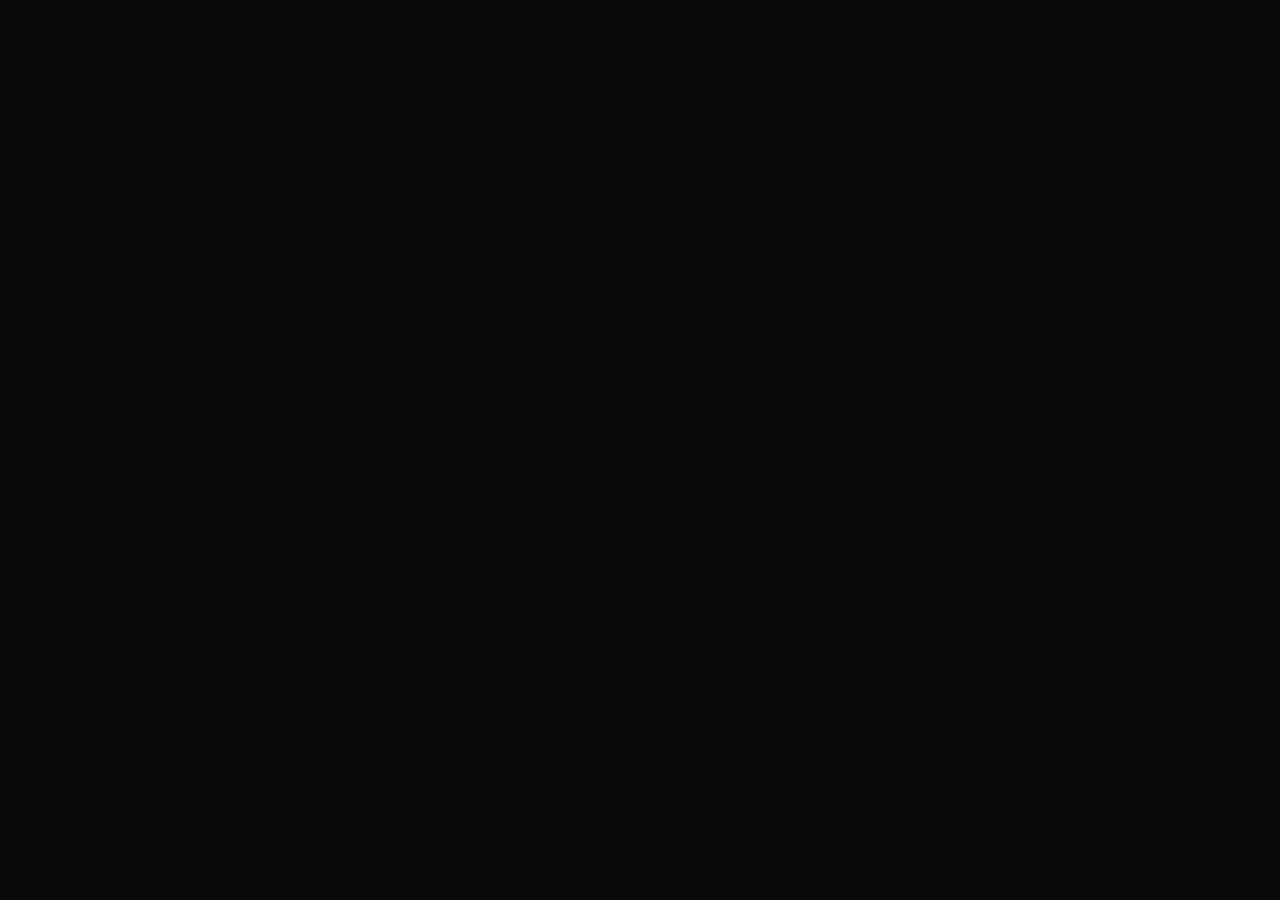
==== paymentOptions.html @ c15022d3 "Version 0.54 - Beta +Step1 +Step2" ====
<!DOCTYPE html>
<html lang="en">

<head>
    <meta charset="UTF-8">
    <meta name="viewport" content="width=device-width, initial-scale=1.0">
    <meta http-equiv="X-UA-Compatible" content="ie=edge">
    <link id="pagestyle" href="/css/step1.css" rel="stylesheet" />
    <title>Payment Options</title>
</head>

<body>

    <div class="grid-container" id=grid>

        <div><!-- Leave Empty--></div>

        <div>
            <center>
                <h2>STEP 1</h2><br>
                <h3>Vælg en Kabine</h3><br>
                <div id="imgId"></div>
            </center>
        </div>

        <div><!-- Leave Empty--></div>

        <!-- NEW GRID ROW STARTS HERE-->

        <div><!-- Leave Empty--></div>

        <div>
            <div class="content" id='content1'></div>
        </div>

        <div><!-- Leave Empty--></div>

        <!-- NEW GRID ROW STARTS HERE-->

        <div><!-- Leave Empty--></div>

        <div class=time-btn>
            <div><!-- Leave Empty--></div>
            
            <div id="step2"></div>
            
            <div><!-- Leave Empty--></div>

            <!-- NEW GRID ROW STARTS HERE-->
            
            <div><!-- Leave Empty--></div>

            <div class="nested-btn-tid" id="btn-tid"></div>
            
            <div><!-- Leave Empty--></div>
        </div>

        <div><!-- Leave Empty--></div>

        <!-- NEW GRID ROW STARTS HERE-->
        
        <div><!-- Leave Empty--></div>

        <div><!-- Leave Empty--></div>

        <div><!-- Leave Empty--></div>

        <!-- NEW GRID ROW STARTS HERE-->

        <div><!-- Leave Empty--></div>
       
        <div>
            <div class="totalPris" id="totalPrisId">
                <center>
                    <h1><b>Pris: 0 DKK</b></h1>
                </center>
            </div>
        </div>

        <div><!-- Leave Empty--></div>

        <!-- NEW GRID ROW STARTS HERE-->

        <div><!-- Leave Empty--></div>

        <div>
            <div class="menu" id="menu">
            <button class="menu-btn" onclick="window.location.href ='#Vare';">
                <center>
                    <p>Køb extra vare</p>
                </center>
            </button>

            <button class="menu-btn" id="menuPay" onclick="window.location.href ='#Betaling';">
                <center>
                    <p>Gå til Betaling</p>
                </center>
            </button>

            <button class="menu-btn" onclick="window.location.href ='/start.html';">
                <center>
                    <p>Exit</p>
                </center>
            </button>
            </div>
        </div>

        <div><!-- Leave Empty--></div>

    </div>



</body>

</html>
---- css/step1.css ----
* {
    margin: 0;
    padding: 0;
    box-sizing: border-box;
}

body {
    background-color: rgb(10, 10, 10);
    color: azure;
    height: 100%;
    
}

/******************
 * GRID CONTROL
 */
#grid {
    display: none;
}

.grid-container {
    display: grid;
    grid-template-columns: auto auto auto;
    grid-column-gap: 1em;
    grid-row-gap: 1em;
    
    position: relative;
    
    left: 50%;
    height: 500px;
    transform: translate(-50%, 50%);
    
}

.grid-container>div {
/*    background-color: gray; */
    padding: 1em;
}

/******************
* KABINER
*/
.content {
    display: grid;
    grid-template-columns: repeat( 2, minmax(480px, 1fr));
    grid-column-gap: 1em;
    grid-row-gap: 1em;
}

.content > button{
    position: relative;
    padding: 2em;
    left: 50%;
    transform: translate(-50%, 0%);
    
    background-color: rgb(255, 0, 85);
        
    border-radius: 15px;
    color: white;
    font-family: 'Segoe UI', Tahoma, Geneva, Verdana, sans-serif;
    text-align: center;
    text-decoration: none;
    font-size: 16px;
    cursor: pointer;
}

.content > button:focus{
    position: relative;
    padding: 2em;
    left: 50%;
    transform: translate(-50%, 0%);
        
    background-color: rgb(87, 0, 29);
    
    border-radius: 15px;
    color: white;
    font-family: 'Segoe UI', Tahoma, Geneva, Verdana, sans-serif;
    text-align: center;
    text-decoration: none;
    font-size: 16px;
    cursor: pointer;
}

.content > .active{
    position: relative;
    padding: 2em;
    left: 50%;
    transform: translate(-50%, 0%);
        
    background-color: rgb(87, 0, 29);
    
    border-radius: 15px;
    color: white;
    font-family: 'Segoe UI', Tahoma, Geneva, Verdana, sans-serif;
    text-align: center;
    text-decoration: none;
    font-size: 16px;
    cursor: pointer;
}

/******************
 * BUTTONS
 */
.time-btn{
    display: grid;
    grid-template-columns: 1fr 1fr 1fr;
    grid-column-gap: 1em;
    grid-row-gap: 1em;  
    position: relative;
    height: 550px;
    left: 50%;
    max-width: auto;
    transform: translate(-50%, 0%);
}

.nested-btn-tid {
    display: grid;
    grid-template-columns: repeat(10, 1fr);
    grid-column-gap: 1em;
    grid-row-gap: 1em;
    grid-auto-rows: minmax(80px, 80px);
    height: 550px;
}

.nested-btn-tid>button {
    position: relative;
    left: 50%;
    height: 80px;
    width: 80px;
    transform: translate(-50%, 0%);
    border-radius: 5px;
    

    background-color: rgb(0, 0, 0);

    color: white;
    font-family: 'Segoe UI', Tahoma, Geneva, Verdana, sans-serif;
    font-weight: bold;
    cursor: pointer;
}

.nested-btn-tid>button:focus {
    position: relative;
    left: 50%;
    height: 80px;
    width: 80px;
    transform: translate(-50%, 0%);
    border-radius: 5px;

    background-color: rgb(0, 119, 255);

    color: white;

    font-family: 'Segoe UI', Tahoma, Geneva, Verdana, sans-serif;
    font-weight: bold;
    cursor: pointer;
}

.nested-btn-tid>.active {
    position: relative;
    left: 50%;
    height: 80px;
    width: 80px;
    transform: translate(-50%, 0%);
    border-radius: 5px;

    background-color: rgb(0, 119, 255);

    color: white;

    font-family: 'Segoe UI', Tahoma, Geneva, Verdana, sans-serif;
    font-weight: bold;
    cursor: pointer;
}

.tid {
    font-size: large;
}

.totalPris{
    position: relative;
    left: 50%;
    height: auto;
    width: 400px;
    transform: translate(-50%, 0%);
    border-color: rgb(200, 200, 200);
    border-radius: 5px;
    padding: 15px 15px;

    background-color: rgb(107, 107, 107);

    color: rgb(0, 0, 0);

    font-family: 'Segoe UI', Tahoma, Geneva, Verdana, sans-serif;
    font-weight: bold;
}

.menu{
    display: grid;
    grid-template-columns: 1fr 1fr 1fr;
    grid-column-gap: 1em;
    grid-row-gap: 1em;
    padding: 15px 32px;
}

.menu > button {
    position: relative;
    left: 50%;
    height: 50px;
    width: 250px;
    transform: translate(-50%, 0%);
    border-radius: 5px;   

    color: rgb(0, 0, 0);

    font-family: 'Segoe UI', Tahoma, Geneva, Verdana, sans-serif;
    font-size: 24px;
    font-weight: bold;
    cursor: pointer;
}
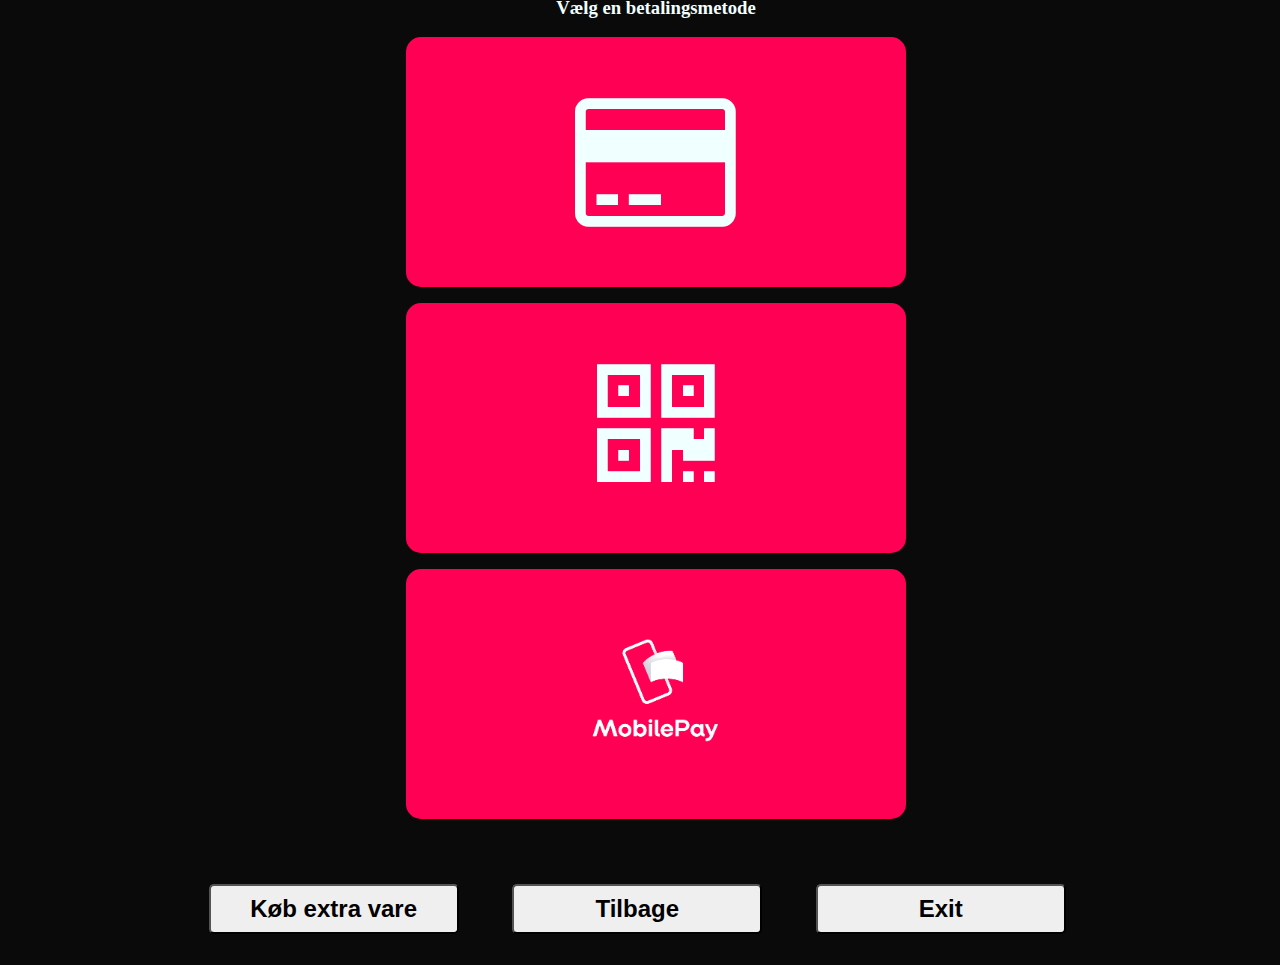
==== commit 6477c59c: "Version 0.6 - Beta +Step1 +Step2 +PaymentOption" ====
--- a/paymentOptions.html
+++ b/paymentOptions.html
@@ -5,7 +5,8 @@
     <meta charset="UTF-8">
     <meta name="viewport" content="width=device-width, initial-scale=1.0">
     <meta http-equiv="X-UA-Compatible" content="ie=edge">
-    <link id="pagestyle" href="/css/step1.css" rel="stylesheet" />
+    <link rel="stylesheet" href="https://cdnjs.cloudflare.com/ajax/libs/font-awesome/4.7.0/css/font-awesome.min.css">
+    <link href="/css/paymentOptions.css" rel="stylesheet" />
     <title>Payment Options</title>
 </head>
 
@@ -14,99 +15,62 @@
     <div class="grid-container" id=grid>
 
         <div><!-- Leave Empty--></div>
+        <div>
+            <div>
+                <center>
+                    <h2>STEP 3</h2><br>
+                    <h3>Vælg en betalingsmetode</h3><br>
+                </center>
+            </div>
 
-        <div>
-            <center>
-                <h2>STEP 1</h2><br>
-                <h3>Vælg en Kabine</h3><br>
-                <div id="imgId"></div>
-            </center>
-        </div>
-
-        <div><!-- Leave Empty--></div>
-
-        <!-- NEW GRID ROW STARTS HERE-->
-
-        <div><!-- Leave Empty--></div>
-
-        <div>
-            <div class="content" id='content1'></div>
-        </div>
-
-        <div><!-- Leave Empty--></div>
-
-        <!-- NEW GRID ROW STARTS HERE-->
-
-        <div><!-- Leave Empty--></div>
-
-        <div class=time-btn>
-            <div><!-- Leave Empty--></div>
-            
-            <div id="step2"></div>
-            
             <div><!-- Leave Empty--></div>
 
             <!-- NEW GRID ROW STARTS HERE-->
-            
+
             <div><!-- Leave Empty--></div>
 
-            <div class="nested-btn-tid" id="btn-tid"></div>
-            
+            <div class="payment">
+                <div class="paymentOption" id='creditcard' onclick="window.location.href ='/start.html';">
+                    <button><i class="fa fa-credit-card"></i></button>
+                </div>
+                <div class="paymentOption" id='Mobilepay' onclick="window.location.href ='/start.html';">
+                    <button><i class="fa fa-qrcode"></i></button>
+                </div>
+                <div class="paymentOption" id='Mobilepay'>
+                    <button><img src="/img/Payment Images/mobilePay/PNG/MP_RGB_NoTM_Logo+Type Vertical White.png" onclick="window.location.href ='/start.html';"></button>
+                </div>
+            </div>
+
             <div><!-- Leave Empty--></div>
-        </div>
 
-        <div><!-- Leave Empty--></div>
+            <!-- NEW GRID ROW STARTS HERE-->
 
-        <!-- NEW GRID ROW STARTS HERE-->
-        
-        <div><!-- Leave Empty--></div>
+            <div><!-- Leave Empty--></div>
 
-        <div><!-- Leave Empty--></div>
+            <div>
+                <div class="menu" id="menu">
+                <button class="menu-btn" onclick="window.location.href ='#Vare';">
+                    <center>
+                        <p>Køb extra vare</p>
+                    </center>
+                </button>
 
-        <div><!-- Leave Empty--></div>
+                <button class="menu-btn" id="menuPay" onclick="window.location.href ='/step1.html';">
+                    <center>
+                        <p>Tilbage</p>
+                    </center>
+                </button>
 
-        <!-- NEW GRID ROW STARTS HERE-->
+                <button class="menu-btn" onclick="window.location.href ='/start.html';">
+                    <center>
+                        <p>Exit</p>
+                    </center>
+                </button>
+                </div>
+            </div>
 
-        <div><!-- Leave Empty--></div>
-       
-        <div>
-            <div class="totalPris" id="totalPrisId">
-                <center>
-                    <h1><b>Pris: 0 DKK</b></h1>
-                </center>
-            </div>
-        </div>
-
-        <div><!-- Leave Empty--></div>
-
-        <!-- NEW GRID ROW STARTS HERE-->
-
-        <div><!-- Leave Empty--></div>
-
-        <div>
-            <div class="menu" id="menu">
-            <button class="menu-btn" onclick="window.location.href ='#Vare';">
-                <center>
-                    <p>Køb extra vare</p>
-                </center>
-            </button>
-
-            <button class="menu-btn" id="menuPay" onclick="window.location.href ='#Betaling';">
-                <center>
-                    <p>Gå til Betaling</p>
-                </center>
-            </button>
-
-            <button class="menu-btn" onclick="window.location.href ='/start.html';">
-                <center>
-                    <p>Exit</p>
-                </center>
-            </button>
-            </div>
-        </div>
-
-        <div><!-- Leave Empty--></div>
-
+            <div><!-- Leave Empty--></div>
+    </div>
     </div>
 
 
--- a/css/paymentOptions.css
+++ b/css/paymentOptions.css
@@ -0,0 +1,87 @@
+* {
+    margin: 0;
+    padding: 0;
+    box-sizing: border-box;
+}
+
+body {
+    background-color: rgb(10, 10, 10);
+    color: azure;
+    
+    
+}
+
+/******************
+ * GRID CONTROL
+ */
+
+.grid-container {
+    display: grid;
+    grid-template-columns: auto auto auto;
+    grid-template-rows: 100vh;
+    grid-column-gap: 1em;
+    grid-row-gap: 1em;
+    align-items: center;
+}
+
+.grid-container>div {
+/*    background-color: gray; */
+    padding: 1em;
+}
+
+.payment {
+    display: grid;
+    grid-template-columns: auto;
+    grid-column-gap: 1em;
+    grid-row-gap: 1em;
+    justify-items: center;
+    padding-bottom: 50px;
+    
+}
+
+.paymentOption>button {
+    position: relative;
+    
+    width: 500px;
+    height: 250px;
+    
+    
+    border: none;
+    border-radius: 15px;
+    background-color: rgb(255, 0, 85);
+}
+
+.paymentOption>button>i {
+    font-size: 150px;
+    color: azure;
+}
+
+.paymentOption>button>img {
+width: 250px;
+width: 250px;
+}
+
+
+.menu{
+    display: grid;
+    grid-template-columns: 1fr 1fr 1fr;
+    grid-column-gap: 1em;
+    grid-row-gap: 1em;
+    padding: 15px 32px;
+}
+
+.menu > button {
+    position: relative;
+    
+    height: 50px;
+    width: 250px;
+    
+    border-radius: 5px;   
+
+    color: rgb(0, 0, 0);
+
+    font-family: 'Segoe UI', Tahoma, Geneva, Verdana, sans-serif;
+    font-size: 24px;
+    font-weight: bold;
+    cursor: pointer;
+}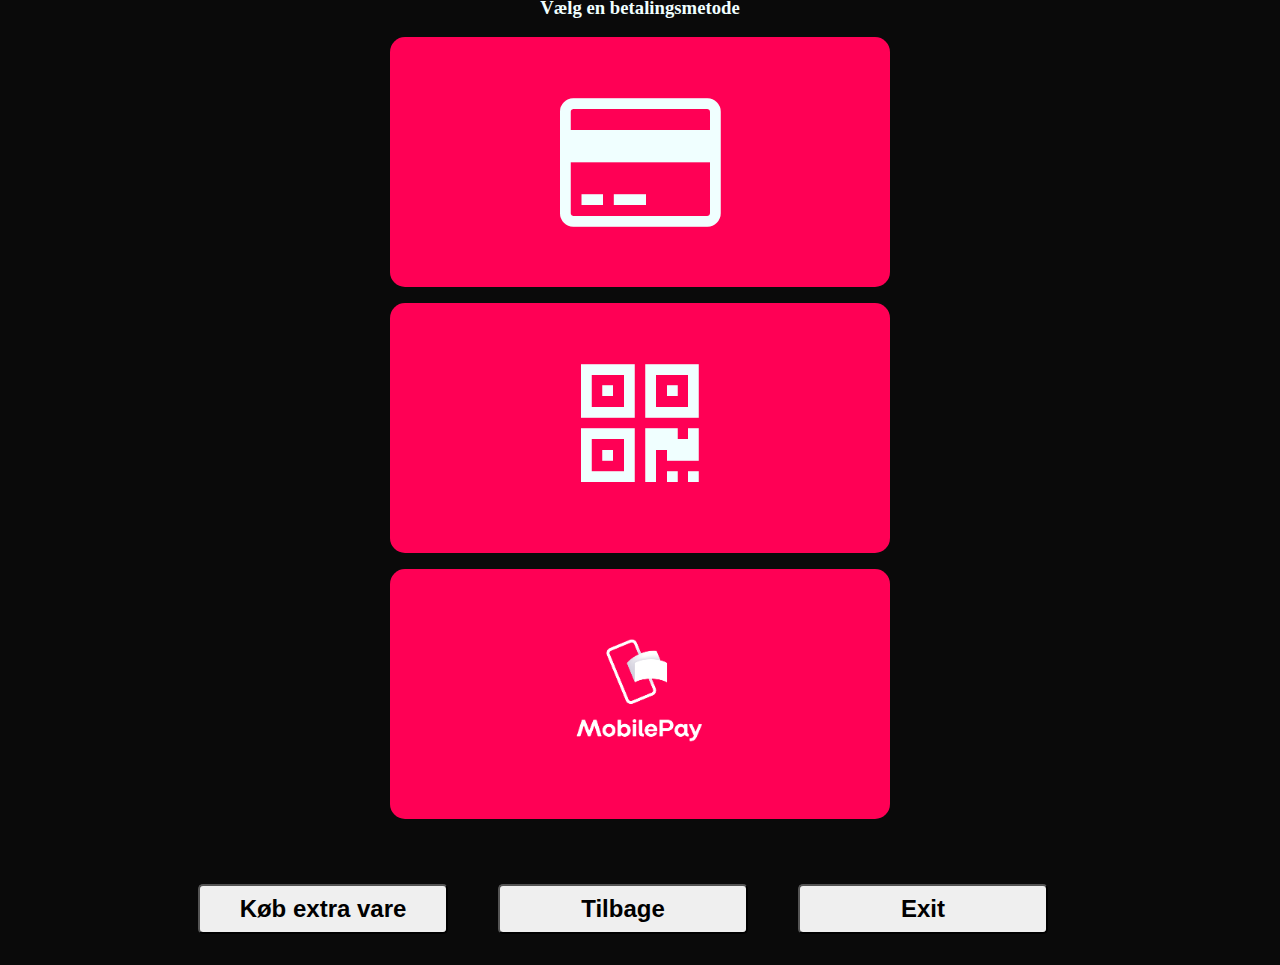
==== commit 5f379b87: "Version 0.7 - Beta +Accordion +jQuery" ====
--- a/paymentOptions.html
+++ b/paymentOptions.html
@@ -14,7 +14,9 @@
 
     <div class="grid-container" id=grid>
 
-        <div><!-- Leave Empty--></div>
+        <div>
+            <!-- Leave Empty-->
+        </div>
         <div>
             <div>
                 <center>
@@ -23,54 +25,66 @@
                 </center>
             </div>
 
-            <div><!-- Leave Empty--></div>
+            <div>
+                <!-- Leave Empty-->
+            </div>
 
             <!-- NEW GRID ROW STARTS HERE-->
 
-            <div><!-- Leave Empty--></div>
+            <div>
+                <!-- Leave Empty-->
+            </div>
 
             <div class="payment">
                 <div class="paymentOption" id='creditcard' onclick="window.location.href ='/start.html';">
                     <button><i class="fa fa-credit-card"></i></button>
                 </div>
-                <div class="paymentOption" id='Mobilepay' onclick="window.location.href ='/start.html';">
+                <div class="paymentOption" id='qrcode' onclick="window.location.href ='/start.html';">
                     <button><i class="fa fa-qrcode"></i></button>
                 </div>
                 <div class="paymentOption" id='Mobilepay'>
-                    <button><img src="/img/Payment Images/mobilePay/PNG/MP_RGB_NoTM_Logo+Type Vertical White.png" onclick="window.location.href ='/start.html';"></button>
+                    <button><img src="/img/Payment Images/mobilePay/PNG/MP_RGB_NoTM_Logo+Type Vertical White.png"
+                            onclick="window.location.href ='/start.html';"></button>
                 </div>
             </div>
 
-            <div><!-- Leave Empty--></div>
+            <div>
+                <!-- Leave Empty-->
+            </div>
 
             <!-- NEW GRID ROW STARTS HERE-->
 
-            <div><!-- Leave Empty--></div>
+            <div>
+                <!-- Leave Empty-->
+            </div>
 
             <div>
                 <div class="menu" id="menu">
-                <button class="menu-btn" onclick="window.location.href ='#Vare';">
-                    <center>
-                        <p>Køb extra vare</p>
-                    </center>
-                </button>
+                    <button class="menu-btn" onclick="window.location.href ='#Vare';">
+                        <center>
+                            <p>Køb extra vare</p>
+                        </center>
+                    </button>
 
-                <button class="menu-btn" id="menuPay" onclick="window.location.href ='/step1.html';">
-                    <center>
-                        <p>Tilbage</p>
-                    </center>
-                </button>
+                    <button class="menu-btn" id="menuPay" onclick="window.location.href ='/step1.html';">
+                        <center>
+                            <p>Tilbage</p>
+                        </center>
+                    </button>
 
-                <button class="menu-btn" onclick="window.location.href ='/start.html';">
-                    <center>
-                        <p>Exit</p>
-                    </center>
-                </button>
+                    <button class="menu-btn" onclick="window.location.href ='/start.html';">
+                        <center>
+                            <p>Exit</p>
+                        </center>
+                    </button>
                 </div>
             </div>
+        </div>
 
-            <div><!-- Leave Empty--></div>
-    </div>
+        <div>
+            <!-- Leave Empty-->
+        </div>
+
     </div>
 
 
